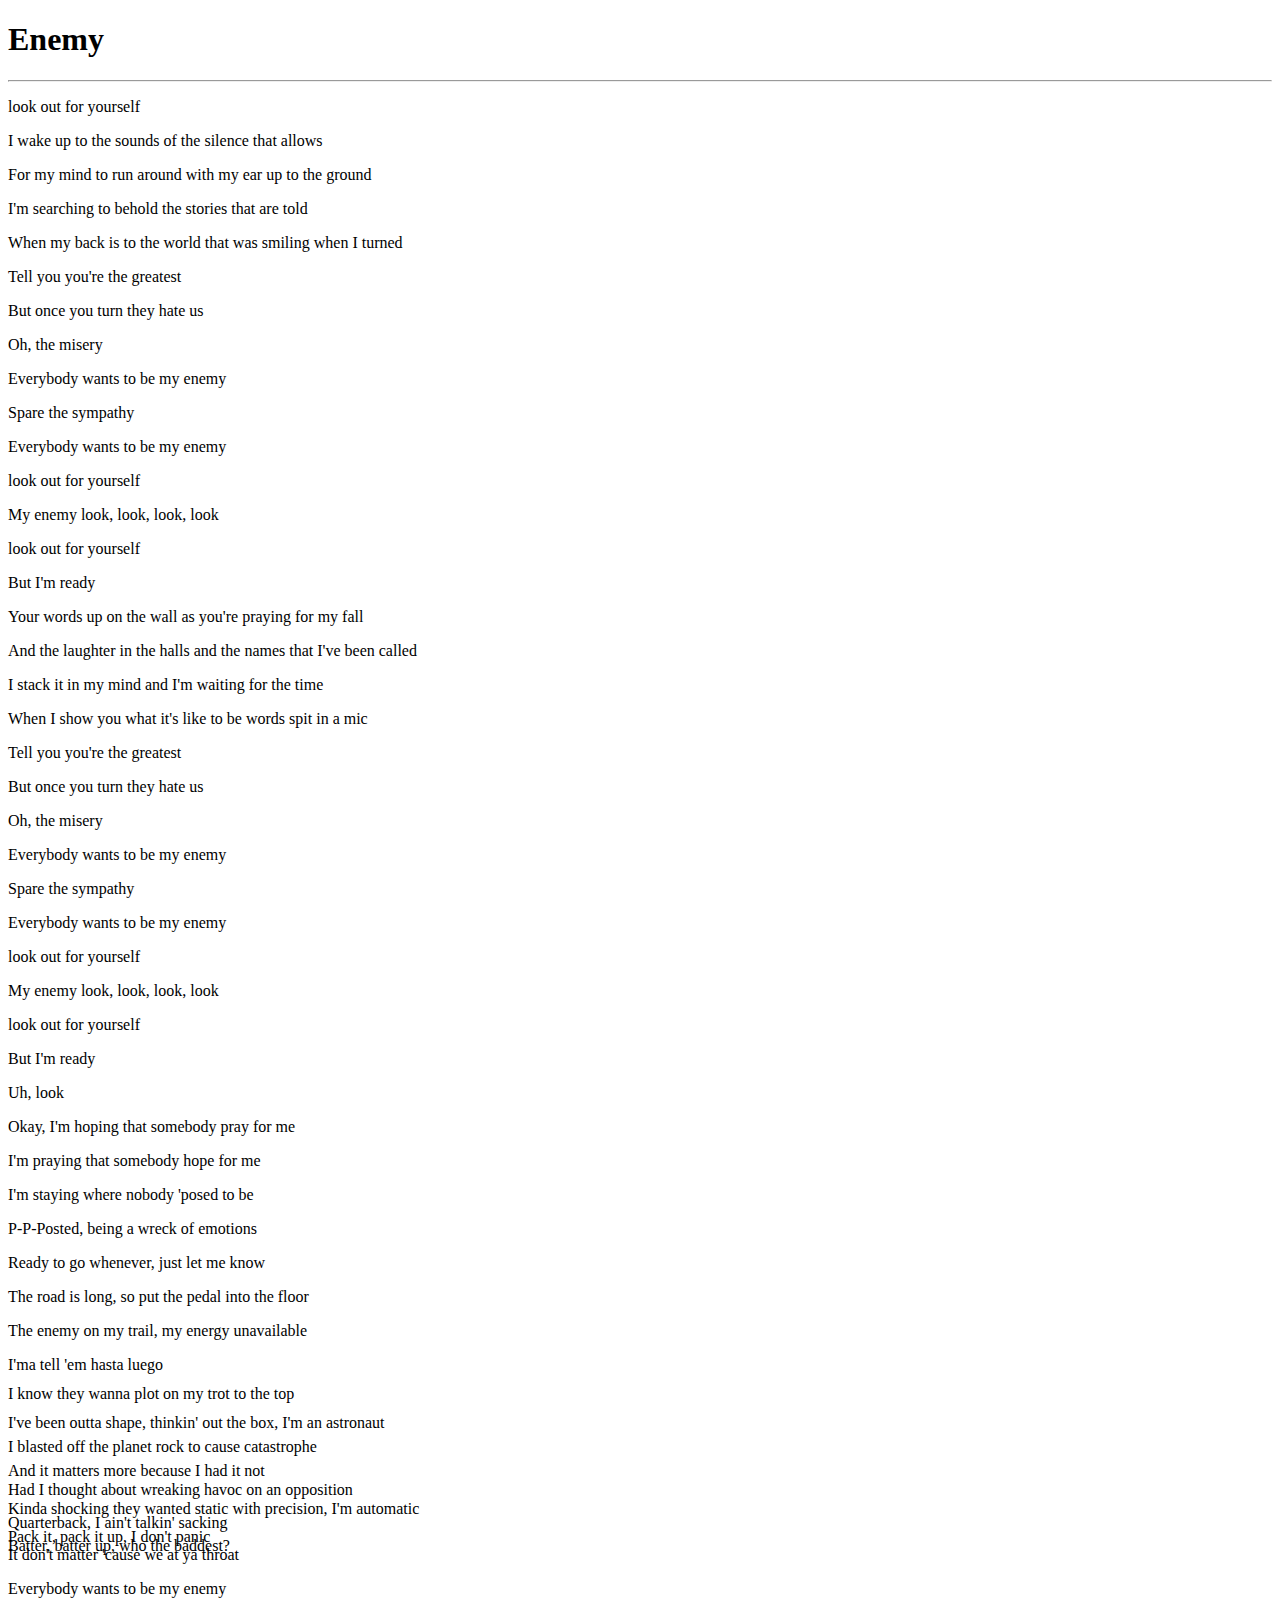
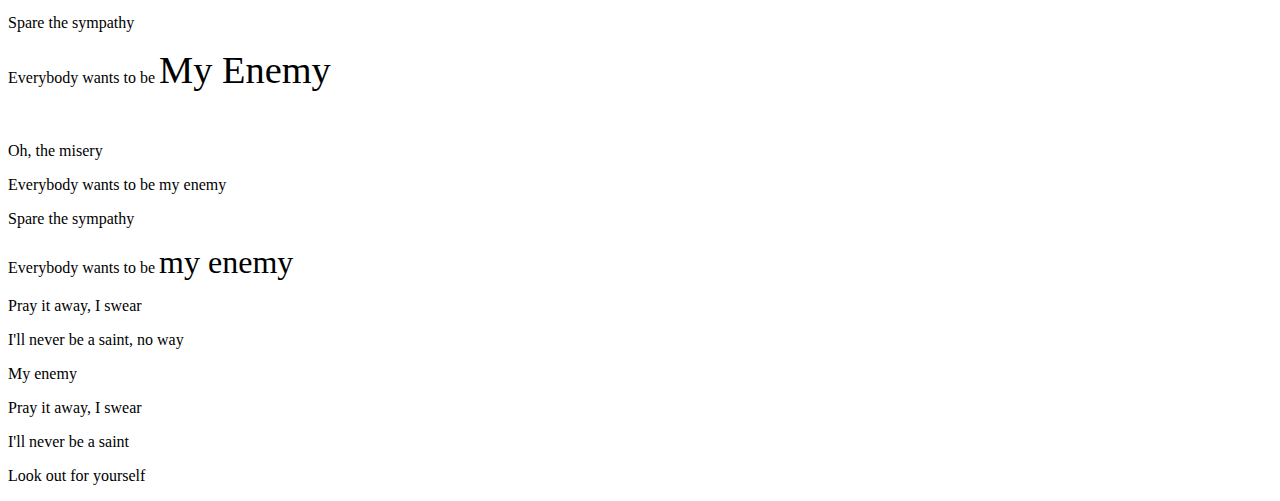
==== sprint1/first.html @ 109b73b3 "sprint2" ====
<!DOCTYPE html>
<html lang="en">
<head>
    <meta charset="UTF-8">
    <meta http-equiv="X-UA-Compatible" content="IE=edge">
    <meta name="viewport" content="width=device-width, initial-scale=1.0">
    <title>Kickweb Sprint 1</title>
    <link  rel="stylesheet"  href="style.css">
</head>
<body>
    <div class="container enemy">
        <h1>Enemy</h1>
        <hr>
        <div class="intro one">
            <p class="back">look out for yourself</p>
            <p>I wake up to the sounds of the silence that allows</p>
            <p>For my mind to run around with my ear up to the ground</p>
            <p>I'm searching to behold the stories that are told</p>
            <p>When my back is to the world that was smiling when I turned</p>
        </div>
        <div class="chorus two">
            <p>Tell you you're the greatest</p>
            <p>But once you turn they hate us</p>
        </div>
        <div class="verse three">
            <p>Oh, the misery</p>
            <p>Everybody wants to be my enemy</p>
            <p>Spare the sympathy</p>
            <p>Everybody wants to be my enemy</p>
            <p>look out for yourself</p>
            <p>My enemy <span class="back">look, look, look, look</span></p>
            <p>look out for yourself</p>
            <p class="chorus">But I'm ready</p>
        </div>
        <div class="strophe four">
            <p>Your words up on the wall as you're praying for my fall</p>
            <p>And the laughter in the halls and the names that I've been called</p>
            <p>I stack it in my mind and I'm waiting for the time</p>
            <p>When I show you what it's like to be words spit in a mic</p>
        </div>
        <div class="chorus five">
            <p>Tell you you're the greatest</p>
            <p>But once you turn they hate us</p>
        </div>
        <div class="verse six">
            <p>Oh, the misery</p>
            <p>Everybody wants to be my enemy</p>
            <p>Spare the sympathy</p>
            <p>Everybody wants to be my enemy</p>
            <p>look out for yourself</p>
            <p>My enemy <span class="back">look, look, look, look</span></p>
            <p>look out for yourself</p>
            <p class="chorus">But I'm ready</p>
        </div>
        <div class="solo seven">
            <p>Uh, look</p>
            <p>Okay, I'm hoping that somebody pray for me</p>
            <p>I'm praying that somebody hope for me</p>
            <p>I'm staying where nobody 'posed to be</p>
            <p>P-P-Posted, being a wreck of emotions</p>
            <p>Ready to go whenever, just let me know</p>
            <p>The road is long, so put the pedal into the floor</p>
            <p>The enemy on my trail, my energy unavailable</p>
            <p>I'ma tell 'em hasta luego</p>
            <p style="margin-top:-5px;">I know they wanna plot on my trot to the top</p>
            <p style="margin-top:-5px;">I've been outta shape, thinkin' out the box, I'm an astronaut</p>
            <p style="margin-top:-10px;">I blasted off the planet rock to cause catastrophe</p>
            <p style="margin-top:-10px;">And it matters more because I had it not</p>
            <p style="margin-top:-15px;">Had I thought about wreaking havoc on an opposition</p>
            <p style="margin-top:-15px;">Kinda shocking they wanted static with precision, I'm automatic</p>
            <p style="margin-top:-20px;">Quarterback, I ain't talkin' sacking</p>
            <p style="margin-top:-20px;">Pack it, pack it up, I don't panic</p>
            <p style="margin-top:-25px;">Batter, batter up, who the baddest?</p>
            <p style="margin-top:-25px;">It don't matter 'cause we at ya throat</p>
        </div>
        <div class="verse eight">
            <p>Everybody wants to be my enemy</p>
            <p>Spare the sympathy</p>
            <p>Everybody wants to be <span class="chorus ml-2" style="font-size:2.4rem;">My Enemy</span></p>
            <br>
            <p>Oh, the misery</p>
            <p>Everybody wants to be my enemy</p>
            <p>Spare the sympathy</p>
            <p>Everybody wants to be <span class="ml-2" style="font-size:2rem;">my enemy</span></p>
        </div>
        <div class="nine">
            <p>Pray it away, I swear</p>
            <p>I'll never be a saint, no way</p>
            <p>My enemy</p>
            <p>Pray it away, I swear</p>
            <p>I'll never be a saint</p>
            <p class="verse back">Look out for yourself</p>
        </div>
    </div>
    <embed src="enemy.mp3" allow="autoplay" id="audio" style="display: none"></embed>
</body>
</html>
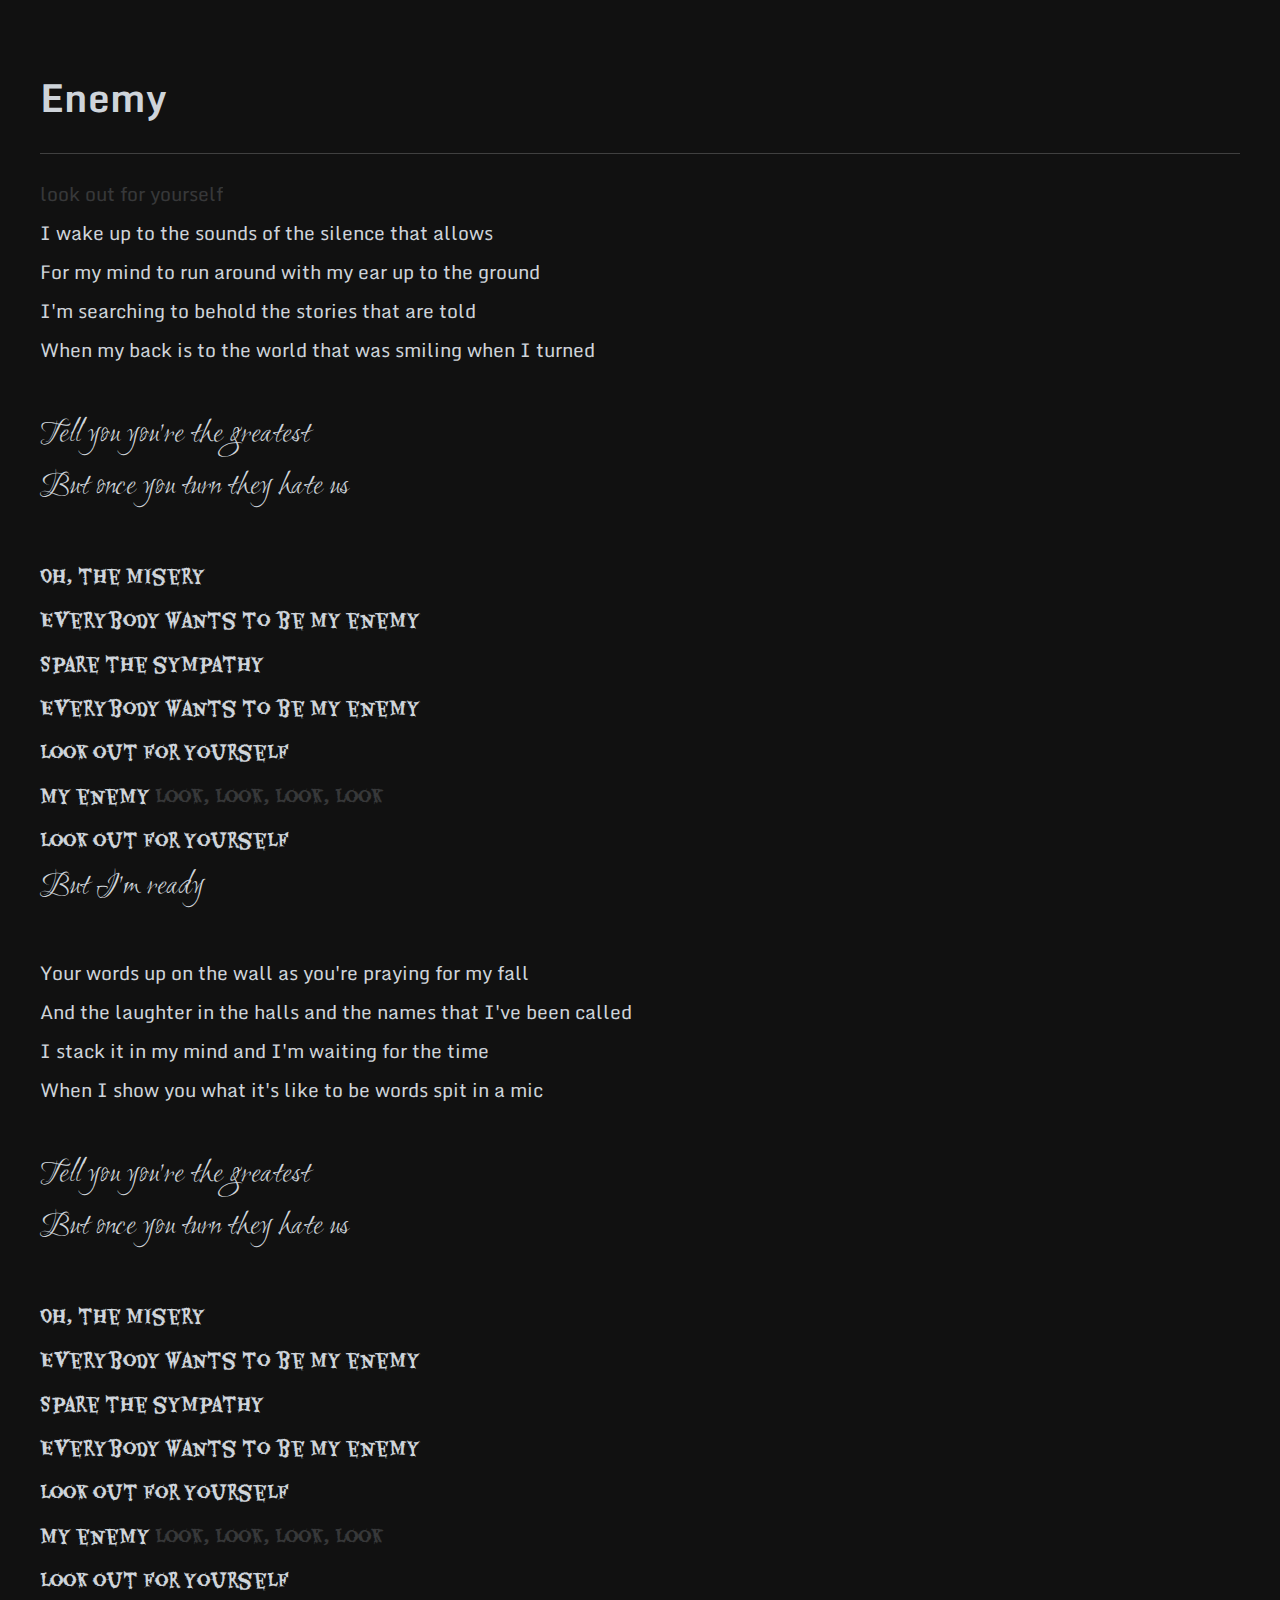
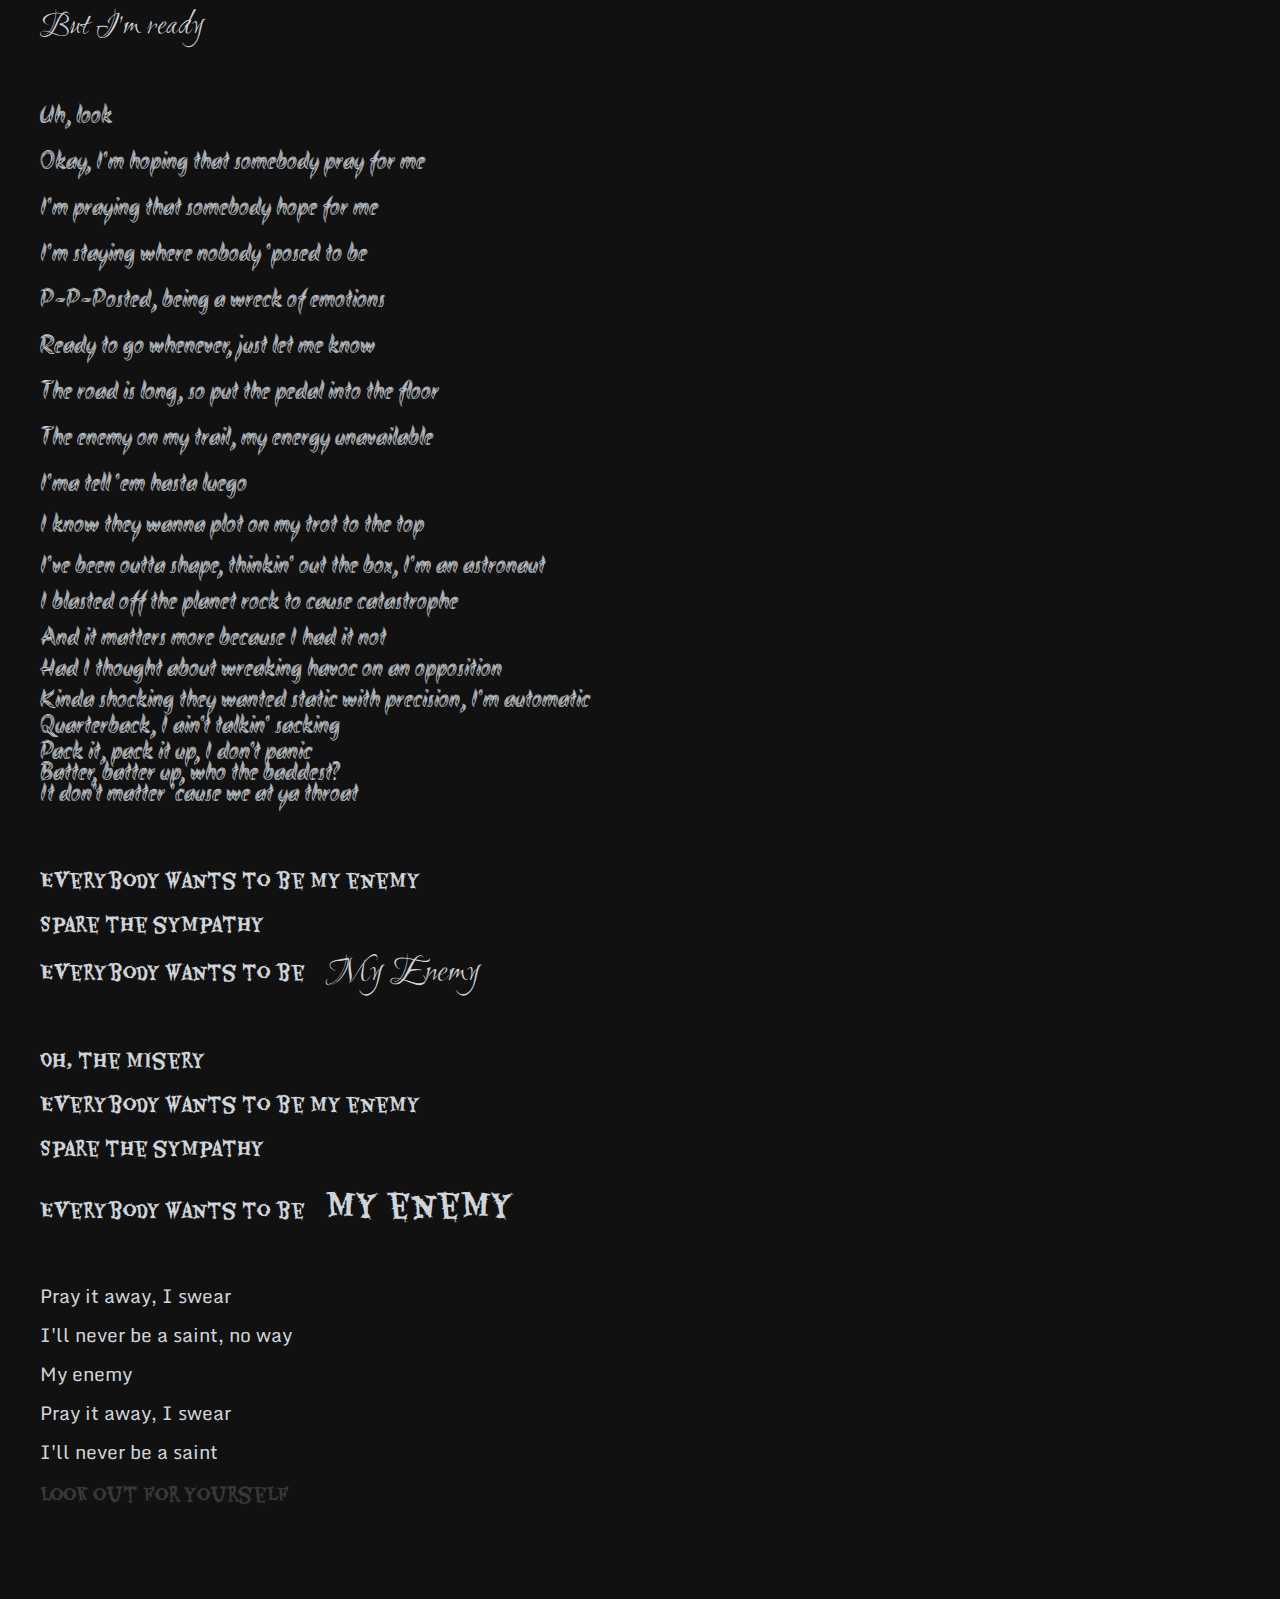
==== commit b982de84: "new" ====
--- a/sprint1/first.html
+++ b/sprint1/first.html
@@ -5,7 +5,7 @@
     <meta http-equiv="X-UA-Compatible" content="IE=edge">
     <meta name="viewport" content="width=device-width, initial-scale=1.0">
     <title>Kickweb Sprint 1</title>
-    <link  rel="stylesheet"  href="style.css">
+    <link  rel="stylesheet"  href="/custom.css">
 </head>
 <body>
     <div class="container enemy">
--- a/custom.css
+++ b/custom.css
@@ -0,0 +1,158 @@
+@import url('https://fonts.googleapis.com/css2?family=Noto+Serif+KR:wght@200;300;400;500;600;700;900&display=swap');
+@import url('https://fonts.googleapis.com/css2?family=Eater&display=swap');
+@import url('https://fonts.googleapis.com/css2?family=Akronim&display=swap');
+@import url('https://fonts.googleapis.com/css2?family=Ruthie&display=swap');
+@import url('https://fonts.googleapis.com/css2?family=Rock+3D&display=swap');
+@import url('https://fonts.googleapis.com/css2?family=Lacquer&display=swap');
+@import url('https://fonts.googleapis.com/css2?family=Monda&display=swap');
+
+/************
+general themes 
+************/
+
+body {
+    background:#111;
+    color:#ced4da;
+    font-family: 'Monda', sans-serif;
+    font-size:1.2rem;
+}
+
+.flex {
+    display:flex;
+    height:100vh;
+    align-items:center;
+}
+
+a {
+ color:#ced4da;
+ text-decoration:none;
+    transition:all .4s ease;
+}
+
+a:hover, a.focus, a.active {
+ color:#FF3FD5;
+ text-decoration:none;
+    transition:all .4s ease;
+}
+
+h1.title {
+    font-size:6vw;
+    text-transform:uppercase;
+    letter-spacing:2px;
+    animation-duration: 0.01s;
+    animation-name: cyclone;
+    animation-iteration-count: infinite;
+    animation-direction: alternate;
+}
+
+@keyframes cyclone {
+  from {
+    text-shadow: 2px 0 0 #FF3FD5, -4px 0 0 #43C7FF;
+  }
+  to {
+    text-shadow: 4px 2px 0 #FF3FD5, -2px 2px 0 #43C7FF;
+  }
+}
+
+p {
+    margin:0;
+    margin-bottom:.5rem;
+}
+
+hr {
+    border:0;
+    border-top:1px solid rgba(255,255,255,.2);
+    margin:0 auto 1.5rem auto;
+}
+
+.ml-2 {
+    margin:0;
+    margin-left:1rem;
+}
+
+.container {
+    padding:2rem;
+    margin:auto;
+}
+
+.btn.btn-primary {
+    display:block;
+    background:transparent;
+    border:1px solid white;
+    border-radius:0;
+    text-transform:uppercase;
+    letter-spacing:2px;
+    padding:1rem;
+    font-size:2rem;
+    transition:all .4s ease;
+}
+
+.btn.btn-primary:hover,.btn.btn-primary:focus,.btn.btn-primary.active {
+    letter-spacing: 4px;
+    color:#fff;
+    border:1px solid #fff;
+    transition:all .4s ease;
+}
+
+::-moz-selection { background: transparent;}
+::selection { background: transparent;}
+
+
+.static {
+    position: absolute;
+    width: 100%;
+    height: 100%;
+    top: 0;
+    left: 0;
+    background:url(https://cdn.discordapp.com/attachments/746833184662224966/940698343192018964/ezgif.com-gif-maker.gif) center fixed;
+    opacity:.8;
+    z-index:-1;
+}
+
+.scanlines {
+    position: absolute;
+    width: 100%;
+    height: 100%;
+    top: 0;
+    left: 0;
+    background:url(https://blackwings.neocities.org/ti/tile01.gif) center fixed;
+    background-size:5px;
+    opacity:.1;
+    z-index:-1;
+}
+
+/************ 
+sprint 1 song 
+************/
+
+.redknot {
+    font-family: 'Noto Serif KR', serif;
+}
+
+.intro, .verse, .chorus, .solo,
+.strophe {
+    margin-bottom:3rem;
+}
+
+.chorus {
+    font-family: 'Ruthie', cursive;
+    font-size:2.2rem;
+}
+
+.verse {
+    font-family: 'Eater', cursive;
+    font-size:1.2rem;
+}
+
+.solo {
+    font-family: 'akronim', cursive;
+    font-size:1.6rem;
+}
+
+.back {
+    opacity:.2;
+    animation-duration: 0.01s;
+    animation-name: cyclone;
+    animation-iteration-count: infinite;
+    animation-direction: alternate;
+}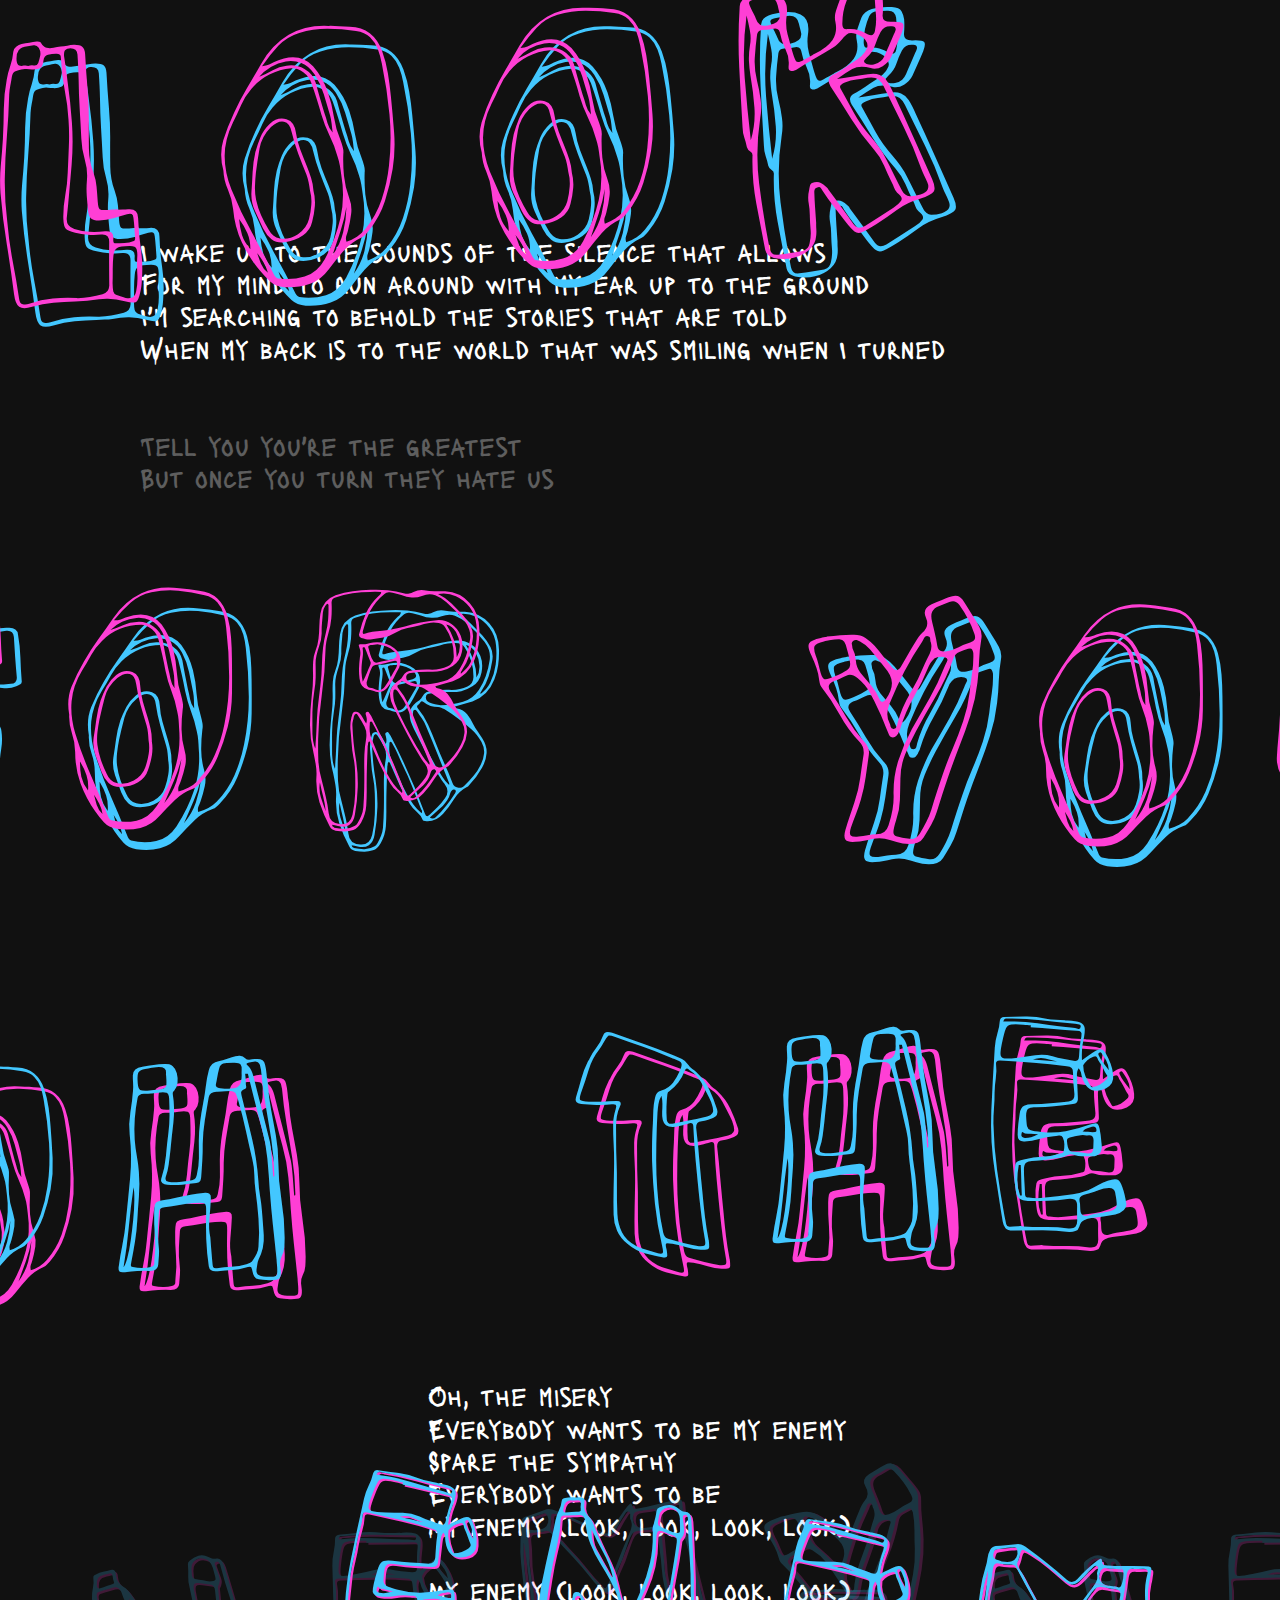
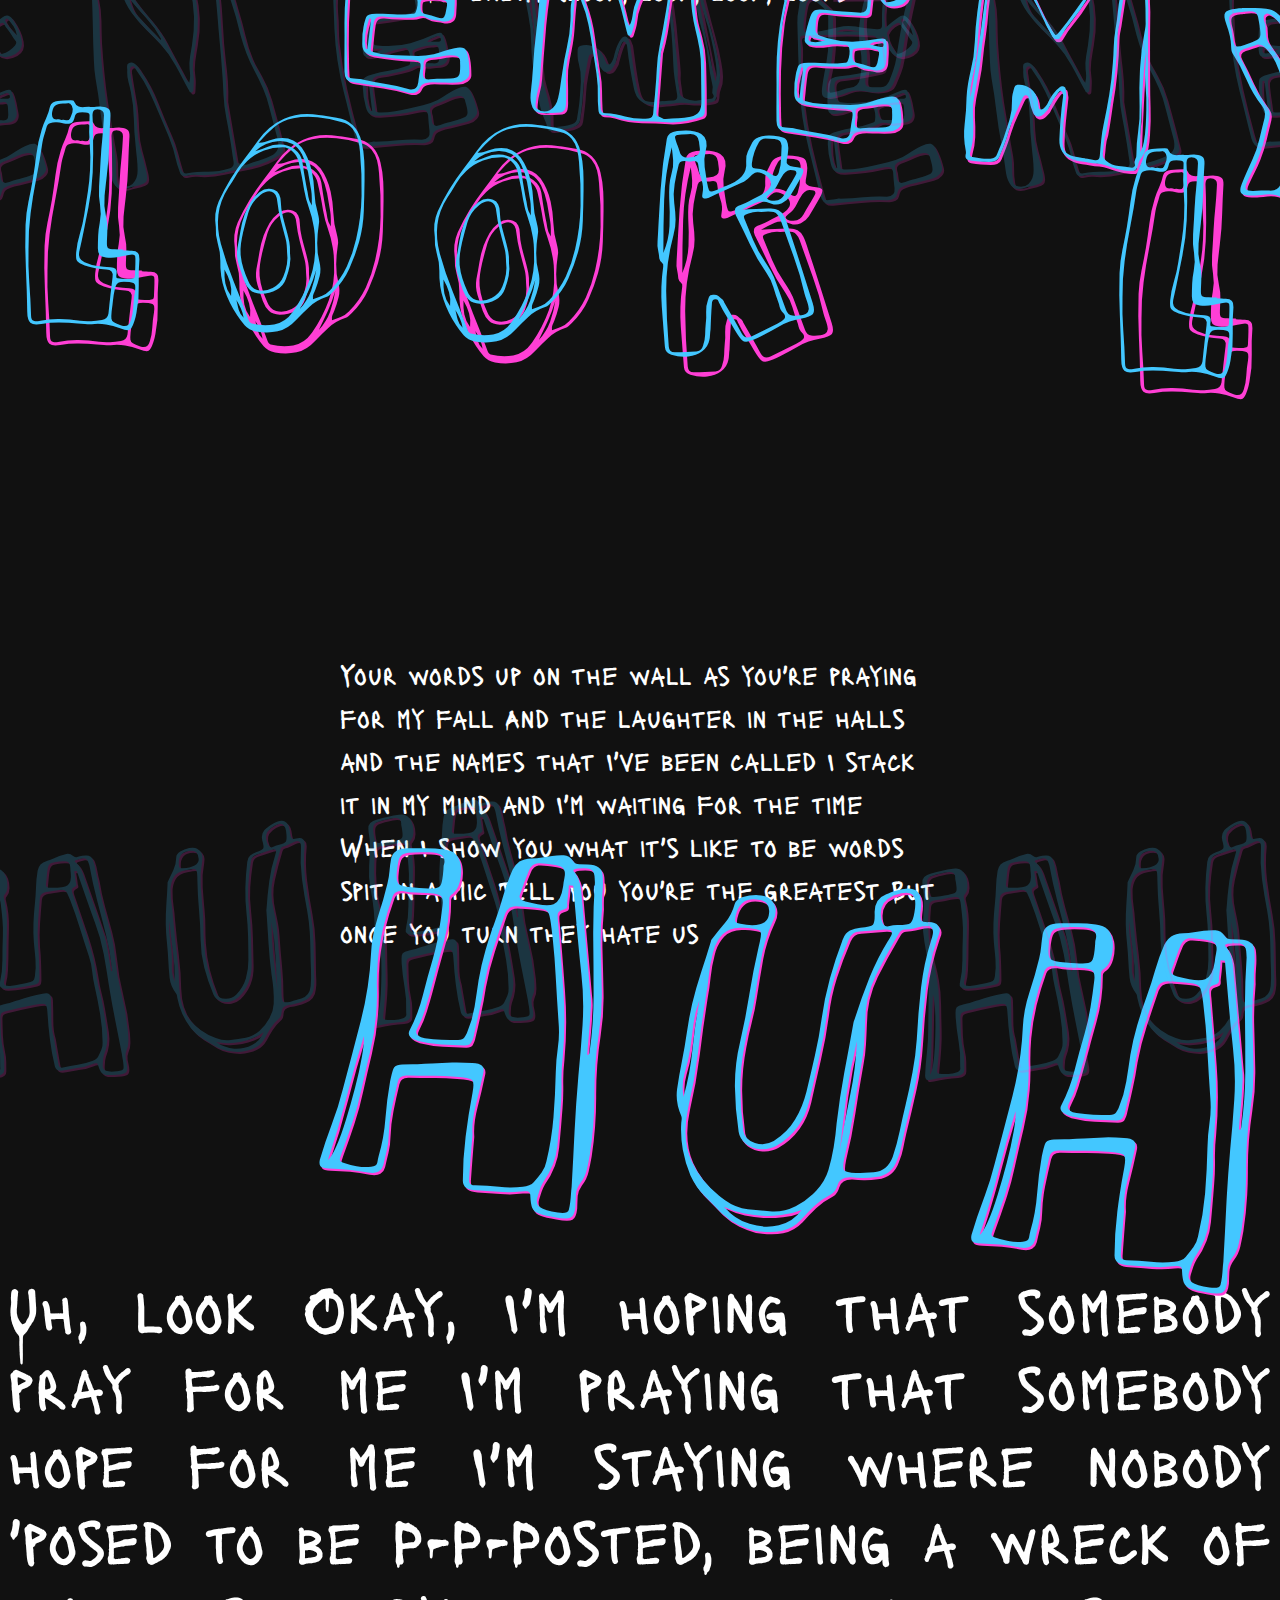
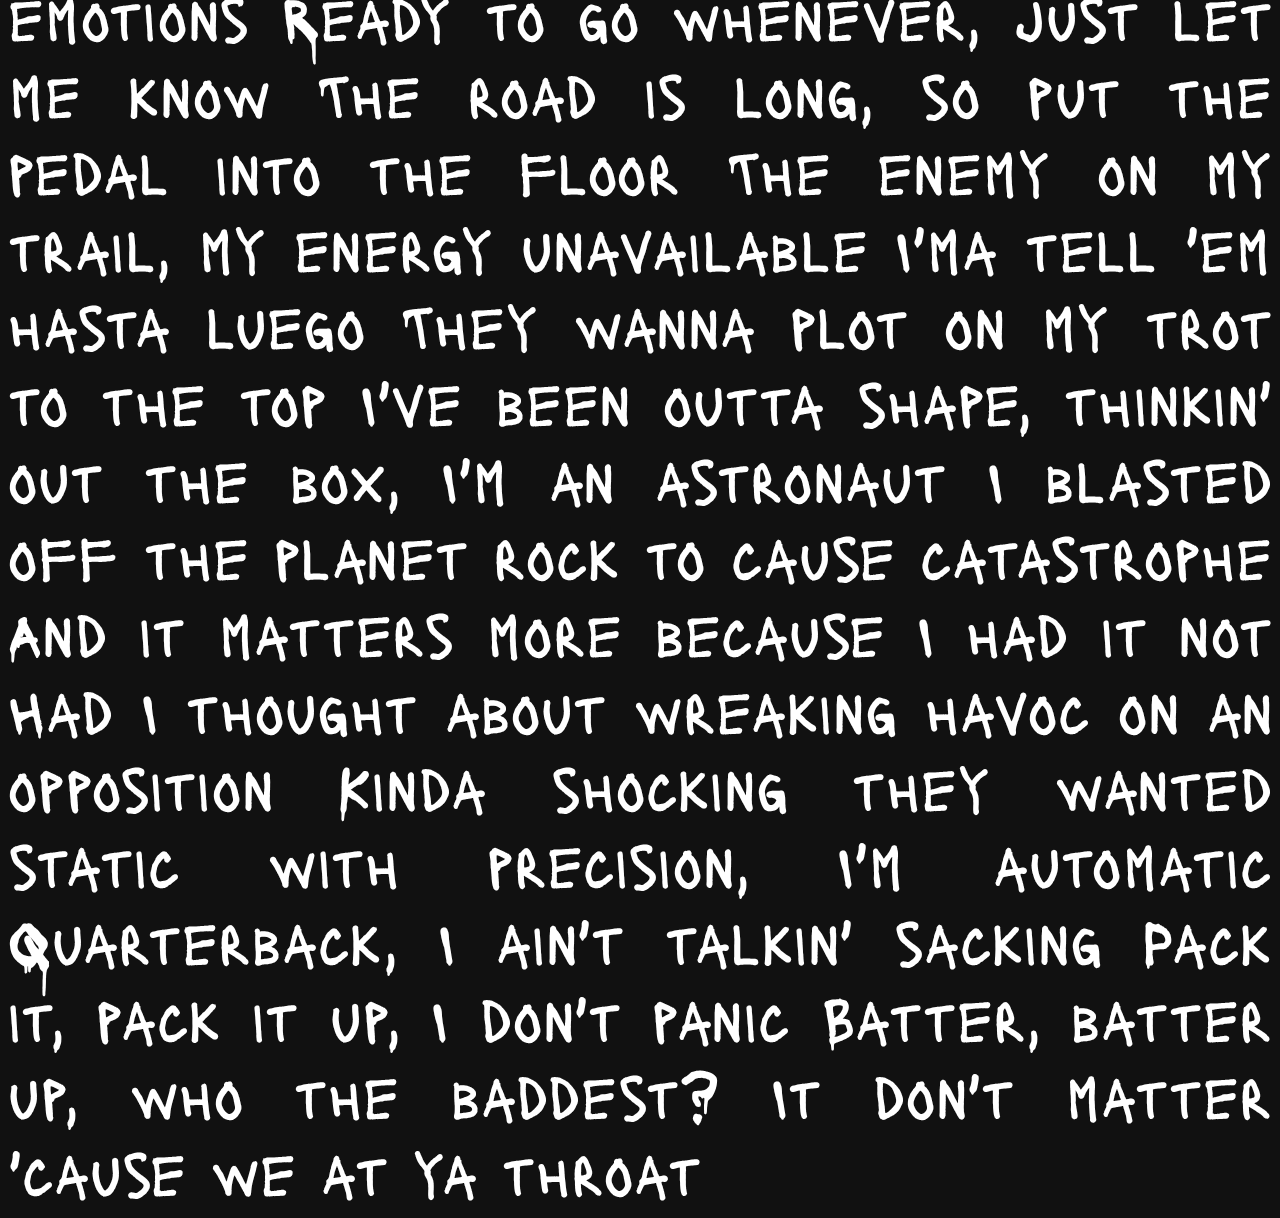
==== commit 47414ec5: "animation" ====
--- a/sprint1/first.html
+++ b/sprint1/first.html
@@ -6,92 +6,82 @@
     <meta name="viewport" content="width=device-width, initial-scale=1.0">
     <title>Kickweb Sprint 1</title>
     <link  rel="stylesheet"  href="/custom.css">
+    <link  rel="stylesheet"  href="first.css">
 </head>
+
 <body>
+    <div class="container lookout">
+        <div class="look-out">Look out</div>
+        <div class="pg-1">
+            I wake up to the sounds of the silence that allows
+            For my mind to run around with my ear up to the ground
+            I'm searching to behold the stories that are told
+            When my back is to the world that was smiling when I turned
+        </div>
+        <div class="pg-2">
+            Tell you you're the greatest
+            But once you turn they hate us
+        </div>
+        <div class="for-yourself">For yourself</div>
+    </div>
+
     <div class="container enemy">
-        <h1>Enemy</h1>
-        <hr>
-        <div class="intro one">
-            <p class="back">look out for yourself</p>
-            <p>I wake up to the sounds of the silence that allows</p>
-            <p>For my mind to run around with my ear up to the ground</p>
-            <p>I'm searching to behold the stories that are told</p>
-            <p>When my back is to the world that was smiling when I turned</p>
+        <div class="misery">oh the misery</div>
+        <div class="pg-3">
+        Oh, the misery
+        Everybody wants to be my enemy
+        Spare the sympathy
+        Everybody wants to be
+        My enemy (look, look, look, look)
+
+        My enemy (look, look, look, look)
         </div>
-        <div class="chorus two">
-            <p>Tell you you're the greatest</p>
-            <p>But once you turn they hate us</p>
+        <div class="enemy-1">enemy</div>
+        <div class="enemy-2">enemy</div>
+        <div class="enemy-3">enemy</div>
+        <div class="look">look look look</div>
+    </div>
+
+    <div class="container huh">
+        <div class="pg-4">
+        Your words up on the wall as you're praying for my fall
+        And the laughter in the halls and the names that I've been called
+        I stack it in my mind and I'm waiting for the time
+        When I show you what it's like to be words spit in a mic
+        Tell you you're the greatest
+        But once you turn they hate us
         </div>
-        <div class="verse three">
-            <p>Oh, the misery</p>
-            <p>Everybody wants to be my enemy</p>
-            <p>Spare the sympathy</p>
-            <p>Everybody wants to be my enemy</p>
-            <p>look out for yourself</p>
-            <p>My enemy <span class="back">look, look, look, look</span></p>
-            <p>look out for yourself</p>
-            <p class="chorus">But I'm ready</p>
-        </div>
-        <div class="strophe four">
-            <p>Your words up on the wall as you're praying for my fall</p>
-            <p>And the laughter in the halls and the names that I've been called</p>
-            <p>I stack it in my mind and I'm waiting for the time</p>
-            <p>When I show you what it's like to be words spit in a mic</p>
-        </div>
-        <div class="chorus five">
-            <p>Tell you you're the greatest</p>
-            <p>But once you turn they hate us</p>
-        </div>
-        <div class="verse six">
-            <p>Oh, the misery</p>
-            <p>Everybody wants to be my enemy</p>
-            <p>Spare the sympathy</p>
-            <p>Everybody wants to be my enemy</p>
-            <p>look out for yourself</p>
-            <p>My enemy <span class="back">look, look, look, look</span></p>
-            <p>look out for yourself</p>
-            <p class="chorus">But I'm ready</p>
-        </div>
-        <div class="solo seven">
-            <p>Uh, look</p>
-            <p>Okay, I'm hoping that somebody pray for me</p>
-            <p>I'm praying that somebody hope for me</p>
-            <p>I'm staying where nobody 'posed to be</p>
-            <p>P-P-Posted, being a wreck of emotions</p>
-            <p>Ready to go whenever, just let me know</p>
-            <p>The road is long, so put the pedal into the floor</p>
-            <p>The enemy on my trail, my energy unavailable</p>
-            <p>I'ma tell 'em hasta luego</p>
-            <p style="margin-top:-5px;">I know they wanna plot on my trot to the top</p>
-            <p style="margin-top:-5px;">I've been outta shape, thinkin' out the box, I'm an astronaut</p>
-            <p style="margin-top:-10px;">I blasted off the planet rock to cause catastrophe</p>
-            <p style="margin-top:-10px;">And it matters more because I had it not</p>
-            <p style="margin-top:-15px;">Had I thought about wreaking havoc on an opposition</p>
-            <p style="margin-top:-15px;">Kinda shocking they wanted static with precision, I'm automatic</p>
-            <p style="margin-top:-20px;">Quarterback, I ain't talkin' sacking</p>
-            <p style="margin-top:-20px;">Pack it, pack it up, I don't panic</p>
-            <p style="margin-top:-25px;">Batter, batter up, who the baddest?</p>
-            <p style="margin-top:-25px;">It don't matter 'cause we at ya throat</p>
-        </div>
-        <div class="verse eight">
-            <p>Everybody wants to be my enemy</p>
-            <p>Spare the sympathy</p>
-            <p>Everybody wants to be <span class="chorus ml-2" style="font-size:2.4rem;">My Enemy</span></p>
-            <br>
-            <p>Oh, the misery</p>
-            <p>Everybody wants to be my enemy</p>
-            <p>Spare the sympathy</p>
-            <p>Everybody wants to be <span class="ml-2" style="font-size:2rem;">my enemy</span></p>
-        </div>
-        <div class="nine">
-            <p>Pray it away, I swear</p>
-            <p>I'll never be a saint, no way</p>
-            <p>My enemy</p>
-            <p>Pray it away, I swear</p>
-            <p>I'll never be a saint</p>
-            <p class="verse back">Look out for yourself</p>
-        </div>
+        <div class="huh-1">huh</div>
+        <div class="huh-2">huh</div>
+        <div class="huh-3">huh</div>
     </div>
+
+    <div class="container rap">
+
+
+        Uh, look
+        Okay, I'm hoping that somebody pray for me
+        I'm praying that somebody hope for me
+        I'm staying where nobody 'posed to be
+        P-P-Posted, being a wreck of emotions
+        Ready to go whenever, just let me know
+        The road is long, so put the pedal into the floor
+        The enemy on my trail, my energy unavailable
+        I'ma tell 'em hasta luego
+        They wanna plot on my trot to the top
+        I've been outta shape, thinkin' out the box, I'm an astronaut
+        I blasted off the planet rock to cause catastrophe
+        And it matters more because I had it not
+        Had I thought about wreaking havoc on an opposition
+        Kinda shocking they wanted static with precision, I'm automatic
+        Quarterback, I ain't talkin' sacking
+        Pack it, pack it up, I don't panic
+        Batter, batter up, who the baddest?
+        It don't matter 'cause we at ya throat
+        
+
+    </div>
+
     <embed src="enemy.mp3" allow="autoplay" id="audio" style="display: none"></embed>
 </body>
 </html>
--- a/custom.css
+++ b/custom.css
@@ -70,11 +70,6 @@
     margin-left:1rem;
 }
 
-.container {
-    padding:2rem;
-    margin:auto;
-}
-
 .btn.btn-primary {
     display:block;
     background:transparent;
@@ -121,38 +116,6 @@
     z-index:-1;
 }
 
-/************ 
-sprint 1 song 
-************/
-
-.redknot {
-    font-family: 'Noto Serif KR', serif;
+::-webkit-scrollbar {
+    width: 0;
 }
-
-.intro, .verse, .chorus, .solo,
-.strophe {
-    margin-bottom:3rem;
-}
-
-.chorus {
-    font-family: 'Ruthie', cursive;
-    font-size:2.2rem;
-}
-
-.verse {
-    font-family: 'Eater', cursive;
-    font-size:1.2rem;
-}
-
-.solo {
-    font-family: 'akronim', cursive;
-    font-size:1.6rem;
-}
-
-.back {
-    opacity:.2;
-    animation-duration: 0.01s;
-    animation-name: cyclone;
-    animation-iteration-count: infinite;
-    animation-direction: alternate;
-}--- a/sprint1/first.css
+++ b/sprint1/first.css
@@ -0,0 +1,258 @@
+body {
+    overflow-x:hidden;
+}
+
+
+/************** 
+
+    LOOKOUT 
+
+**************/
+
+.look-out {
+    width: auto; /* 2011px */
+    height: auto; /* 353px */
+    position: absolute;
+    top: -10%;
+    left: -2%;
+    white-space: pre;
+    text-shadow: 20px 20px 0px #43C7FF;
+    transform: rotate(-4deg);
+    font-family: "Rock 3D", serif;
+    color: #ff3fd5;
+    font-size: 294px;
+    letter-spacing: 0px;
+    line-height: 1.2;
+    text-transform: uppercase;
+  }
+
+  .pg-1 {
+    margin-top: 16%;
+    white-space: pre;
+    font-family: "Lacquer", serif;
+    color: #ffffff;
+    font-size: 27px;
+    letter-spacing: 0px;
+    line-height: 1.2;
+  }
+
+  .pg-2 {
+    white-space: pre;
+    opacity: 0.32;
+    font-family: "Lacquer", serif;
+    color: #ffffff;
+    font-size: 27px;
+    letter-spacing: 0px;
+    line-height: 1.2;
+  }
+
+  .for-yourself {
+    width: auto; /* 2777px */
+    height: auto; /* 331px */
+    position: relative;
+    left:-15%;
+
+    white-space: pre;
+    text-shadow: 20px 20px 0px #43C7FF;
+    transform: rotate(1deg);
+    font-family: "Rock 3D", serif;
+
+    color: #ff3fd5;
+    font-size: 276px;
+    letter-spacing: 0px;
+    line-height: 1.2;
+    text-transform: uppercase;
+  }
+
+/************** 
+
+    ENEMY 
+
+**************/
+
+  .misery {
+    position: relative;
+    left: -10%;
+    margin-top:10%;
+    margin-bottom:5%;
+    white-space: pre;
+    line-height: 1.2;
+    font-family: 'Rock 3D';
+    font-size: 250px;
+    line-height: 1.2;
+    text-align: center;
+    text-transform: uppercase;
+    
+    color: #43C7FF;
+    
+    text-shadow: 20px 20px 0px #FF3FD5;
+    transform: rotate(-2.5deg);
+  }
+
+  .pg-3 {
+    max-width:600px;
+    margin:auto;
+    white-space: pre;
+    font-family: "Lacquer", serif;
+    color: #ffffff;
+    font-size: 27px;
+    letter-spacing: 0px;
+    line-height: 1.2;
+  }
+
+
+  .enemy-1 {
+    position: absolute;
+    left: -10%;
+    top: 160%;
+    
+    font-family: 'Rock 3D';
+    font-size: 250px;
+    line-height: 362px;
+    text-align: center;
+    text-transform: uppercase;
+    
+    color: #43C7FF;
+    
+    opacity: 0.2;
+    text-shadow: 2px 2px 0px #FF3FD5;
+    transform: rotate(-7.5deg);
+  }
+
+  .enemy-2 {
+    position: absolute;
+    left: 25%;
+    top: 160%;
+    
+    font-family: 'Rock 3D';
+    font-size: 250px;
+    line-height: 362px;
+    text-align: center;
+    text-transform: uppercase;
+    
+    color: #43C7FF;
+    
+    text-shadow: 2px 2px 0px #FF3FD5;
+    transform: rotate(6.5deg);
+  }
+
+  .enemy-3 {
+    position: absolute;
+    left: 60%;
+    top: 160%;
+    
+    font-family: 'Rock 3D';
+    font-size: 250px;
+    line-height: 362px;
+    text-align: center;
+    text-transform: uppercase;
+    
+    color: #43C7FF;
+    
+    opacity: 0.2;
+    text-shadow: 2px 2px 0px #FF3FD5;
+    transform: rotate(-7.5deg);
+  }
+
+  .look {
+    
+    white-space: pre;
+    line-height: 1.2;
+    font-family: 'Rock 3D';
+    font-size: 250px;
+    line-height: 362px;
+    text-align: center;
+    text-transform: uppercase;
+    
+    color: #43C7FF;
+    
+    text-shadow: 20px 20px 0px #FF3FD5;
+    transform: rotate(2.5deg);
+  }
+
+/************** 
+
+    HUH 
+
+**************/
+
+.pg-4 {
+    width: 600px;
+    margin:auto;
+    margin-top:20%;
+    
+    font-family: 'Lacquer';
+    font-style: normal;
+    font-weight: 400;
+    font-size: 27px;
+    line-height: 43px;
+    
+    color: #FFFFFF;
+}
+
+.huh-1 {
+    position: absolute;
+    left: -5%;
+    top: 260%;
+    
+    font-family: 'Rock 3D';
+    font-size: 250px;
+    line-height: 362px;
+    text-align: center;
+    text-transform: uppercase;
+    
+    color: #43C7FF;
+    
+    opacity: 0.2;
+    text-shadow: 2px 2px 0px #FF3FD5;
+    transform: rotate(-7.58deg);
+}
+
+.huh-2 {
+    position: absolute;
+    left: 25%;
+    top: 260%;
+    
+    font-family: 'Rock 3D';
+    font-size: 400px;
+    line-height: 579px;
+    text-align: center;
+    text-transform: uppercase;
+    
+    color: #43C7FF;
+    
+    text-shadow: 2px 2px 0px #FF3FD5;
+    transform: rotate(6.56deg);
+}
+
+.huh-3 {
+    position: absolute;
+    left: 70%;
+    top: 260%;
+    
+    font-family: 'Rock 3D';
+    font-size: 250px;
+    line-height: 362px;
+    text-align: center;
+    text-transform: uppercase;
+    
+    color: #43C7FF;
+    
+    opacity: 0.2;
+    text-shadow: 2px 2px 0px #FF3FD5;
+    transform: rotate(-7.58deg);
+}
+
+.rap {
+    margin-top:25%;
+
+    text-align: justify;
+    font-family: 'Lacquer';
+    font-style: normal;
+    font-weight: 400;
+    font-size: 62px;
+    line-height: 77px;
+    
+    color: #FFFFFF;
+    
+}